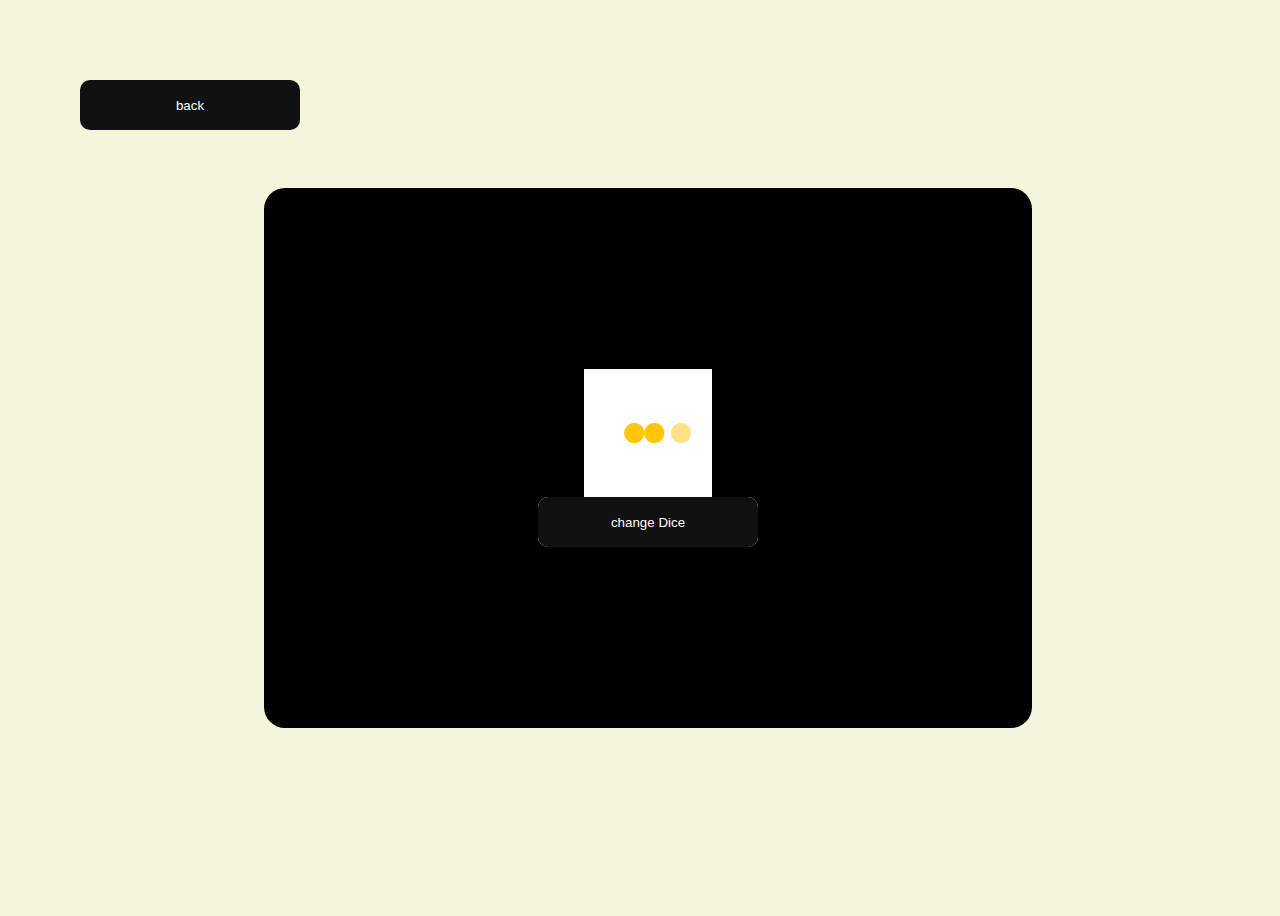
==== body.html @ 069494b3 "first commit" ====
<!DOCTYPE html>
<html lang="en">
<head>
    <meta charset="UTF-8">
    <meta http-equiv="X-UA-Compatible" content="IE=edge">
    <meta name="viewport" content="width=device-width, initial-scale=1.0"> 
    <link rel="stylesheet" href="./Style/Ludo.css">
    <title>Ludo</title>
    <style>
        body{
            background-color: beige;
             width: 100vw;
             height: 100vh;
        }
        div{
            background-color: black;
    display: flex;
    justify-content: center;
    flex-direction: column;
    align-items: center;
    width: 60%;
    height: 60%;
    border-radius: 21px;
        }
       /* button{
        border-radius: 7px;
        background-color: black;
         color: white;
         font-family: Arial, Helvetica, sans-serif;
         font-size: 24px;
       } */
    </style>
    <script>
       function  fun(){
       
      let datastor = window.location.href='./index.html'
          
        }
    </script>
</head>
<body>

    <button class="glow-on-hover" style="position: absolute;top:5rem;left: 5rem" onclick="fun()">back</button>

    <script type="module" src='./body.js'>
    </script>
    
</body>
</html>
---- Style/Ludo.css ----
body {
    background-color: #f2f2f2;
    display: flex;
    justify-content: center;
    align-items: center;
    width: 100vw;
    height: 100vh;
}
.division{
    background-color: black;
    display: flex;
    justify-content: center;
    flex-direction: column;
    align-items: center;
    width: 60%;
    height: 60%;
    border-radius: 21px;


}
a:hover{
    transform:scale(2);
    color: rgba(255, 255, 0, 0.851);
}

#newClass{
  width: 200px;
  height: 200px;
   
}

  
@media  screen and (max-width:900px) and   (min-width:230px) {
  
    body{
        width: auto;
        align-items: center;
        text-align: center;
    }
    div{
      width: 70%
    }
    #newClass{
      width:200px;
      height:200px;
      border-radius: 45px;

    }
    
}
/* body{
margin: 0;
padding: 0;
width: 100%;
height: 100vh;
display: flex;
flex-direction: row;
justify-content: center;
align-items: center;
background: #000;
} */

.glow-on-hover {
width: 220px;
height: 50px;
border: none;
outline: none;
color: #fff;
background:f2f2f2;
cursor: pointer;
position: relative;
z-index: 0;
border-radius: 10px;
}

.glow-on-hover:before {
content: '';
background: linear-gradient(45deg, #ff0000, #ff7300, #fffb00, #48ff00, #00ffd5, #002bff, #7a00ff, #ff00c8, #ff0000);
position: absolute;
top: -2px;
left:-2px;
background-size: 400%;
z-index: -1;
filter: blur(5px);
width: calc(100% + 4px);
height: calc(100% + 4px);
animation: glowing 20s linear infinite;
opacity: 0;
transition: opacity .3s ease-in-out;
border-radius: 10px;
}

.glow-on-hover:active {
color:white;
}

.glow-on-hover:active:after {
background: transparent;
}

.glow-on-hover:hover:before {
opacity: 1;
}

.glow-on-hover:after {
z-index: -1;
content: '';
position: absolute;
width: 100%;
height: 100%;
background: rgb(16, 17, 16);
left: 0;
top: 0;
border-radius: 10px;
}

@keyframes glowing {
0% { background-position: 0 0; }
50% { background-position: 400% 0; }
100% { background-position: 0 0; }
}
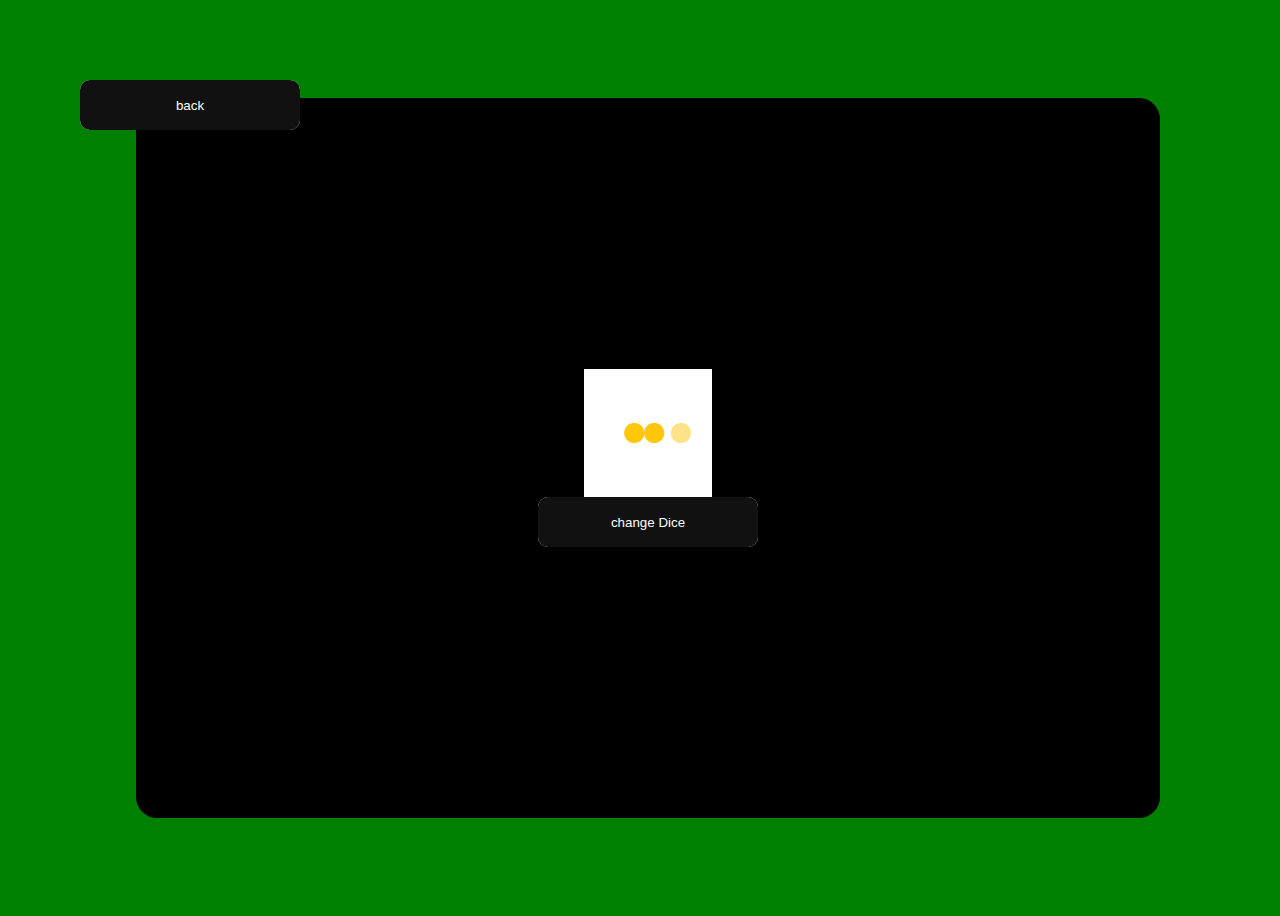
==== commit b0703d54: "Update body.html" ====
--- a/body.html
+++ b/body.html
@@ -8,7 +8,7 @@
     <title>Ludo</title>
     <style>
         body{
-            background-color: beige;
+            background-color:green;
              width: 100vw;
              height: 100vh;
         }
@@ -18,8 +18,8 @@
     justify-content: center;
     flex-direction: column;
     align-items: center;
-    width: 60%;
-    height: 60%;
+    width: 80%;
+    height: 80%;
     border-radius: 21px;
         }
        /* button{
@@ -46,4 +46,4 @@
     </script>
     
 </body>
-</html>+</html>
--- a/Style/Ludo.css
+++ b/Style/Ludo.css
@@ -12,8 +12,8 @@
     justify-content: center;
     flex-direction: column;
     align-items: center;
-    width: 60%;
-    height: 60%;
+    width: 80%;
+    height: 85%;
     border-radius: 21px;
 
 
@@ -36,6 +36,7 @@
         width: auto;
         align-items: center;
         text-align: center;
+        background-color:green;
     }
     div{
       width: 70%
@@ -119,4 +120,4 @@
 50% { background-position: 400% 0; }
 100% { background-position: 0 0; }
 }
-   +   
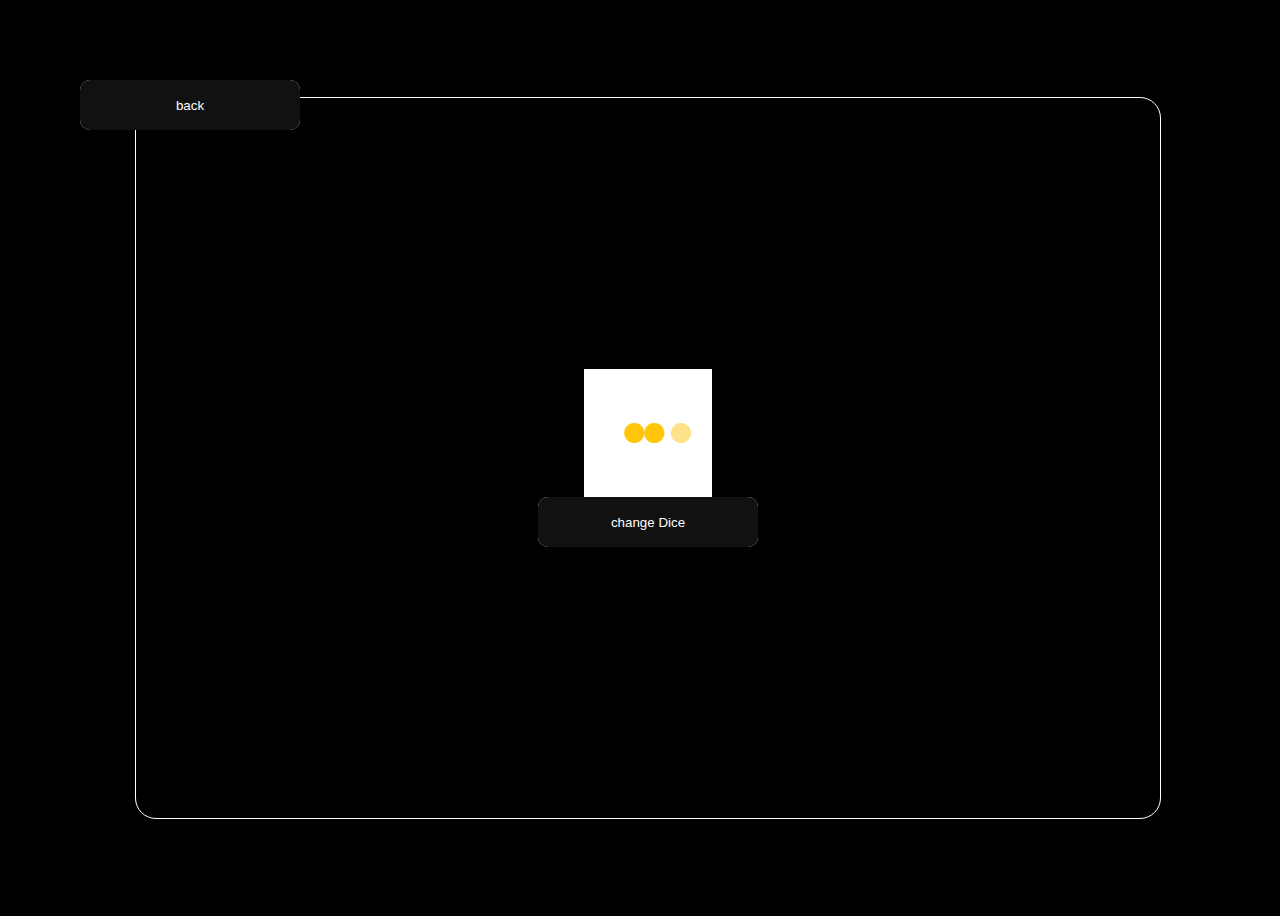
==== commit 1dbaacb6: "Update body.html" ====
--- a/body.html
+++ b/body.html
@@ -8,12 +8,13 @@
     <title>Ludo</title>
     <style>
         body{
-            background-color:green;
+            background-color:black;
              width: 100vw;
              height: 100vh;
         }
         div{
             background-color: black;
+            border:1px solid white;
     display: flex;
     justify-content: center;
     flex-direction: column;
